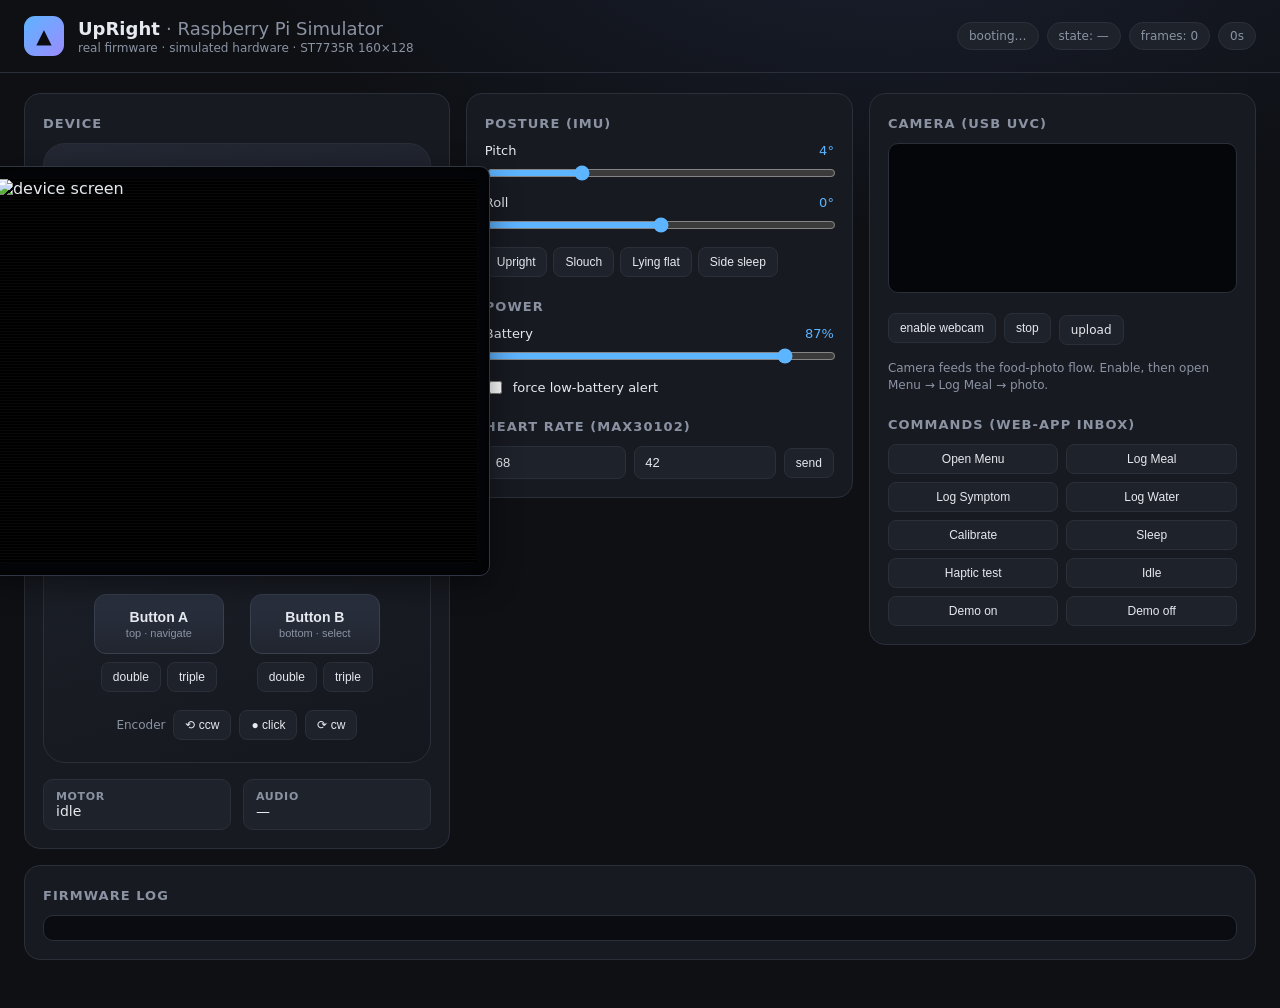
==== simulator/web/index.html @ 82ea2f5a "Add Raspberry Pi simulator (virtual hardware bench) Runs the real firmware unchanged with a simulate" ====
<!DOCTYPE html>
<html lang="en">
<head>
  <meta charset="utf-8" />
  <meta name="viewport" content="width=device-width, initial-scale=1" />
  <title>UpRight · Pi Simulator</title>
  <link rel="stylesheet" href="bench.css" />
</head>
<body>
  <header class="topbar">
    <div class="brand">
      <span class="logo">▲</span>
      <div>
        <h1>UpRight <span>· Raspberry Pi Simulator</span></h1>
        <p class="sub">real firmware · simulated hardware · ST7735R 160×128</p>
      </div>
    </div>
    <div class="pills" id="pills">
      <span class="pill" id="pill-boot">booting…</span>
      <span class="pill" id="pill-state">state: —</span>
      <span class="pill" id="pill-frames">frames: 0</span>
      <span class="pill" id="pill-uptime">0s</span>
    </div>
  </header>

  <main class="grid">
    <!-- DEVICE ------------------------------------------------------------ -->
    <section class="card device-card">
      <h2>Device</h2>
      <div class="device" id="device">
        <div class="screen-wrap">
          <img id="screen" alt="device screen" />
          <div class="scanlines"></div>
        </div>
        <div class="buttons">
          <div class="btn-col">
            <button class="hw-btn" data-btn="a" data-pat="single">Button A<small>top · navigate</small></button>
            <div class="taps">
              <button class="mini" data-btn="a" data-pat="double">double</button>
              <button class="mini" data-btn="a" data-pat="triple">triple</button>
            </div>
          </div>
          <div class="btn-col">
            <button class="hw-btn" data-btn="b" data-pat="single">Button B<small>bottom · select</small></button>
            <div class="taps">
              <button class="mini" data-btn="b" data-pat="double">double</button>
              <button class="mini" data-btn="b" data-pat="triple">triple</button>
            </div>
          </div>
        </div>
        <div class="encoder">
          <span>Encoder</span>
          <button class="mini" data-enc="ccw">⟲ ccw</button>
          <button class="mini" data-enc="click">● click</button>
          <button class="mini" data-enc="cw">⟳ cw</button>
        </div>
      </div>
      <div class="actuators">
        <div class="act" id="act-motor"><b>Motor</b><span>idle</span></div>
        <div class="act" id="act-audio"><b>Audio</b><span>—</span></div>
      </div>
    </section>

    <!-- SENSORS ----------------------------------------------------------- -->
    <section class="card">
      <h2>Posture (IMU)</h2>
      <label>Pitch <output id="pitch-val">4°</output></label>
      <input type="range" id="pitch" min="-30" max="100" value="4" />
      <label>Roll <output id="roll-val">0°</output></label>
      <input type="range" id="roll" min="-45" max="45" value="0" />
      <div class="presets">
        <button class="mini" data-pitch="3" data-roll="0">Upright</button>
        <button class="mini" data-pitch="22" data-roll="4">Slouch</button>
        <button class="mini" data-pitch="80" data-roll="0">Lying flat</button>
        <button class="mini" data-pitch="80" data-roll="35">Side sleep</button>
      </div>

      <h2>Power</h2>
      <label>Battery <output id="batt-val">87%</output></label>
      <input type="range" id="batt" min="0" max="100" value="87" />
      <label class="check"><input type="checkbox" id="batt-low" /> force low-battery alert</label>

      <h2>Heart rate (MAX30102)</h2>
      <div class="row">
        <input type="number" id="bpm" placeholder="bpm" value="68" />
        <input type="number" id="rmssd" placeholder="rmssd ms" value="42" />
        <button class="mini" id="send-hrv">send</button>
      </div>
    </section>

    <!-- CAMERA + COMMANDS ------------------------------------------------- -->
    <section class="card">
      <h2>Camera (USB UVC)</h2>
      <video id="cam-preview" autoplay muted playsinline></video>
      <div class="row">
        <button class="mini" id="cam-on">enable webcam</button>
        <button class="mini" id="cam-off">stop</button>
        <label class="file-btn">upload<input type="file" id="cam-file" accept="image/*" hidden /></label>
      </div>
      <p class="hint" id="cam-status">Camera feeds the food-photo flow. Enable, then open Menu → Log Meal → photo.</p>

      <h2>Commands (web-app inbox)</h2>
      <div class="cmd-grid">
        <button class="mini cmd" data-cmd="open_menu">Open Menu</button>
        <button class="mini cmd" data-cmd="meal">Log Meal</button>
        <button class="mini cmd" data-cmd="symptom">Log Symptom</button>
        <button class="mini cmd" data-cmd="water">Log Water</button>
        <button class="mini cmd" data-cmd="calibrate">Calibrate</button>
        <button class="mini cmd" data-cmd="sleep">Sleep</button>
        <button class="mini cmd" data-cmd="haptic">Haptic test</button>
        <button class="mini cmd" data-cmd="idle">Idle</button>
        <button class="mini cmd" data-cmd="demo_enter">Demo on</button>
        <button class="mini cmd" data-cmd="demo_exit">Demo off</button>
      </div>
    </section>

    <!-- LOG --------------------------------------------------------------- -->
    <section class="card log-card">
      <h2>Firmware log</h2>
      <pre id="log"></pre>
    </section>
  </main>

  <script src="bench.js"></script>
</body>
</html>
---- simulator/web/bench.css ----
:root {
  --bg: #0e1014;
  --panel: #171a21;
  --panel-2: #1e222b;
  --line: #2a2f3a;
  --fg: #e6e9ef;
  --muted: #8b93a3;
  --accent: #5db4ff;
  --accent-2: #9b8cff;
  --good: #4ad295;
  --warn: #ffce5d;
  --bad: #ff6b6b;
  font-family: ui-sans-serif, system-ui, -apple-system, "Segoe UI", Roboto, sans-serif;
}

* { box-sizing: border-box; }
body {
  margin: 0;
  background: radial-gradient(1200px 600px at 70% -10%, #1a2030 0%, var(--bg) 55%);
  color: var(--fg);
  min-height: 100vh;
}

/* topbar -------------------------------------------------------------- */
.topbar {
  display: flex; align-items: center; justify-content: space-between;
  gap: 16px; padding: 16px 24px; border-bottom: 1px solid var(--line);
  flex-wrap: wrap;
}
.brand { display: flex; align-items: center; gap: 14px; }
.logo {
  display: grid; place-items: center; width: 40px; height: 40px;
  background: linear-gradient(135deg, var(--accent), var(--accent-2));
  border-radius: 11px; color: #0b0d11; font-size: 20px; font-weight: 800;
}
.topbar h1 { margin: 0; font-size: 18px; font-weight: 700; }
.topbar h1 span { color: var(--muted); font-weight: 500; }
.sub { margin: 2px 0 0; font-size: 12px; color: var(--muted); }
.pills { display: flex; gap: 8px; flex-wrap: wrap; }
.pill {
  font-size: 12px; padding: 6px 11px; border-radius: 999px;
  background: var(--panel-2); border: 1px solid var(--line); color: var(--muted);
}
.pill.live { color: var(--good); border-color: #2c5a45; }

/* grid ---------------------------------------------------------------- */
.grid {
  display: grid; gap: 16px; padding: 20px 24px 48px;
  grid-template-columns: minmax(360px, 1.1fr) 1fr 1fr;
  align-items: start;
}
@media (max-width: 1100px) { .grid { grid-template-columns: 1fr 1fr; } }
@media (max-width: 760px) { .grid { grid-template-columns: 1fr; } }

.card {
  background: var(--panel); border: 1px solid var(--line);
  border-radius: 16px; padding: 18px;
}
.card h2 {
  margin: 4px 0 12px; font-size: 13px; text-transform: uppercase;
  letter-spacing: .08em; color: var(--muted);
}
.card h2:not(:first-child) { margin-top: 22px; }
.device-card { grid-row: span 2; }
.log-card { grid-column: 1 / -1; }

/* device -------------------------------------------------------------- */
.device {
  background: linear-gradient(160deg, #232834, #14171d);
  border: 1px solid var(--line); border-radius: 22px;
  padding: 22px; display: flex; flex-direction: column; align-items: center; gap: 18px;
}
.device.buzz { animation: shake .45s ease; }
@keyframes shake {
  0%,100% { transform: translate(0,0); }
  20% { transform: translate(-3px, 1px) rotate(-.4deg); }
  40% { transform: translate(3px, -1px) rotate(.4deg); }
  60% { transform: translate(-2px, 1px); }
  80% { transform: translate(2px, -1px); }
}
.screen-wrap {
  position: relative; border-radius: 10px; padding: 12px;
  background: #05060a; border: 1px solid #2f3644;
  box-shadow: inset 0 0 24px rgba(0,0,0,.8), 0 8px 30px rgba(0,0,0,.45);
}
#screen {
  display: block; width: 480px; height: 384px; image-rendering: pixelated;
  background: #000; border-radius: 4px;
}
@media (max-width: 560px) { #screen { width: 320px; height: 256px; } }
.scanlines {
  position: absolute; inset: 12px; pointer-events: none; border-radius: 4px;
  background: repeating-linear-gradient(0deg, rgba(255,255,255,.03) 0 1px, transparent 1px 3px);
}

.buttons { display: flex; gap: 26px; }
.btn-col { display: flex; flex-direction: column; gap: 8px; align-items: center; }
.hw-btn {
  display: flex; flex-direction: column; align-items: center; gap: 2px;
  min-width: 130px; padding: 14px 16px; cursor: pointer;
  background: linear-gradient(180deg, #2b3140, #20252f);
  border: 1px solid #39404e; border-radius: 12px; color: var(--fg);
  font-size: 14px; font-weight: 600; transition: transform .06s, border-color .1s;
}
.hw-btn small { font-weight: 400; font-size: 11px; color: var(--muted); }
.hw-btn:active { transform: translateY(2px); border-color: var(--accent); }
.taps { display: flex; gap: 6px; }
.encoder { display: flex; align-items: center; gap: 8px; color: var(--muted); font-size: 12px; }

.mini {
  cursor: pointer; padding: 7px 11px; font-size: 12px; border-radius: 8px;
  background: var(--panel-2); color: var(--fg); border: 1px solid var(--line);
  transition: border-color .1s, background .1s;
}
.mini:hover { border-color: var(--accent); }
.mini:active { background: #283041; }
.cmd { width: 100%; }

.actuators { display: flex; gap: 12px; margin-top: 16px; }
.act {
  flex: 1; background: var(--panel-2); border: 1px solid var(--line);
  border-radius: 10px; padding: 10px 12px; font-size: 12px;
}
.act b { display: block; color: var(--muted); font-size: 11px; text-transform: uppercase; letter-spacing: .06em; }
.act span { font-size: 14px; }
.act.fire { border-color: var(--accent); background: #1d2740; }

/* controls ------------------------------------------------------------ */
label { display: flex; justify-content: space-between; font-size: 13px; margin: 10px 0 5px; }
label.check { justify-content: flex-start; gap: 8px; align-items: center; cursor: pointer; }
output { color: var(--accent); font-variant-numeric: tabular-nums; }
input[type=range] { width: 100%; accent-color: var(--accent); }
input[type=number] {
  width: 100%; padding: 8px 10px; background: var(--panel-2); color: var(--fg);
  border: 1px solid var(--line); border-radius: 8px; font-size: 13px;
}
.row { display: flex; gap: 8px; align-items: center; margin-top: 8px; }
.presets { display: flex; gap: 6px; flex-wrap: wrap; margin-top: 10px; }
.cmd-grid { display: grid; grid-template-columns: 1fr 1fr; gap: 8px; }
.hint { font-size: 12px; color: var(--muted); margin: 10px 0 0; line-height: 1.45; }
.file-btn { cursor: pointer; padding: 7px 11px; font-size: 12px; border-radius: 8px;
  background: var(--panel-2); border: 1px solid var(--line); }

#cam-preview {
  width: 100%; max-height: 150px; object-fit: cover; border-radius: 10px;
  background: #05060a; border: 1px solid var(--line);
}

/* log ----------------------------------------------------------------- */
#log {
  margin: 0; max-height: 220px; overflow: auto; font-size: 12px; line-height: 1.5;
  font-family: ui-monospace, "SF Mono", Menlo, monospace; color: #cbd3e1;
  background: #0a0c11; border: 1px solid var(--line); border-radius: 10px; padding: 12px;
  white-space: pre-wrap;
}
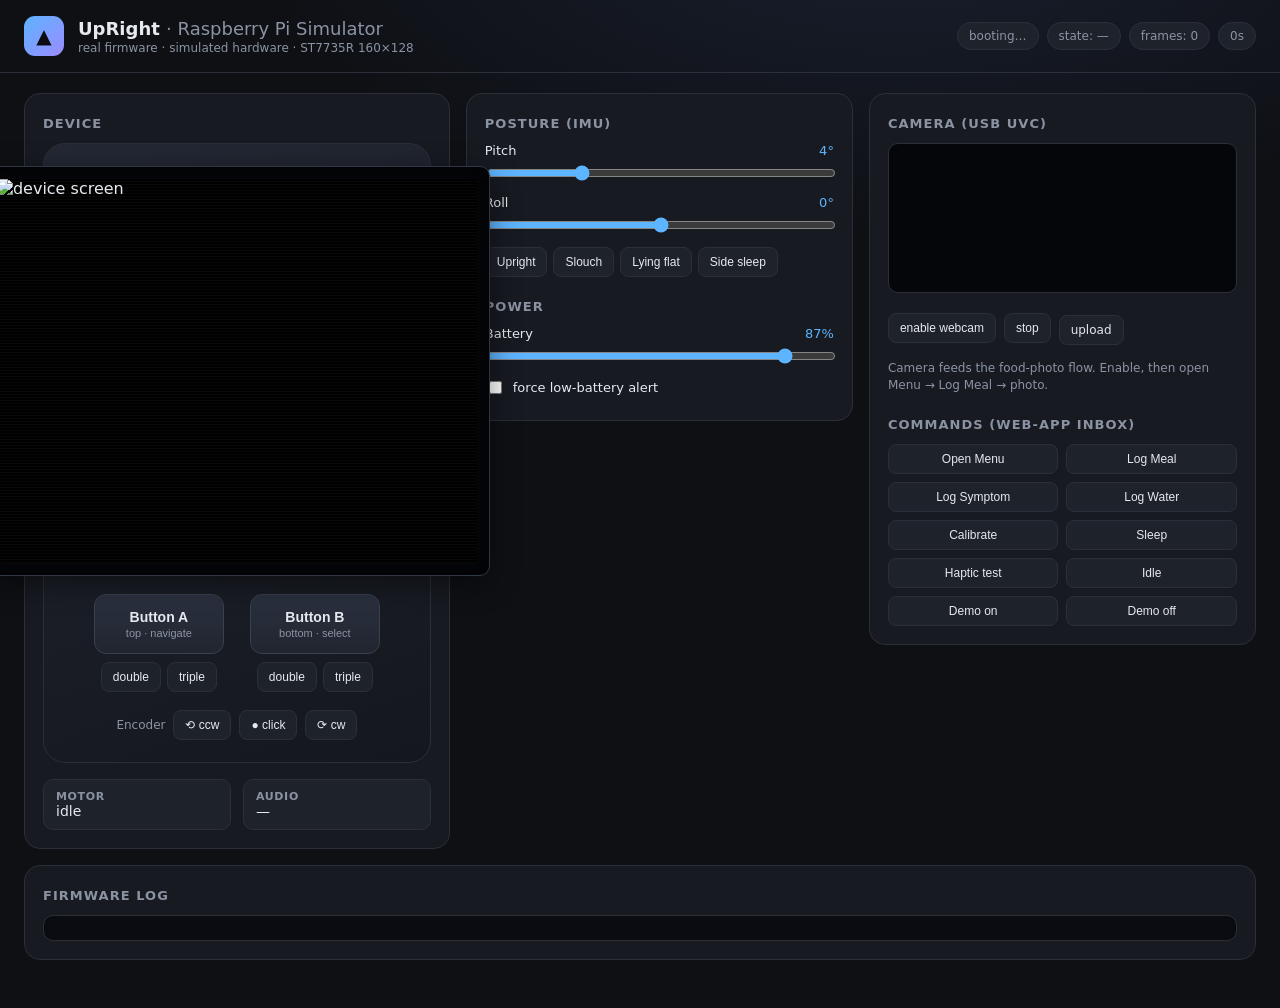
==== commit 5907a232: "Fix root cause: hand wlan0 to NetworkManager (+ i18n, water log, no-HRV, etc.) THE network bug: the " ====
--- a/simulator/web/index.html
+++ b/simulator/web/index.html
@@ -80,12 +80,6 @@
       <input type="range" id="batt" min="0" max="100" value="87" />
       <label class="check"><input type="checkbox" id="batt-low" /> force low-battery alert</label>
 
-      <h2>Heart rate (MAX30102)</h2>
-      <div class="row">
-        <input type="number" id="bpm" placeholder="bpm" value="68" />
-        <input type="number" id="rmssd" placeholder="rmssd ms" value="42" />
-        <button class="mini" id="send-hrv">send</button>
-      </div>
     </section>
 
     <!-- CAMERA + COMMANDS ------------------------------------------------- -->
